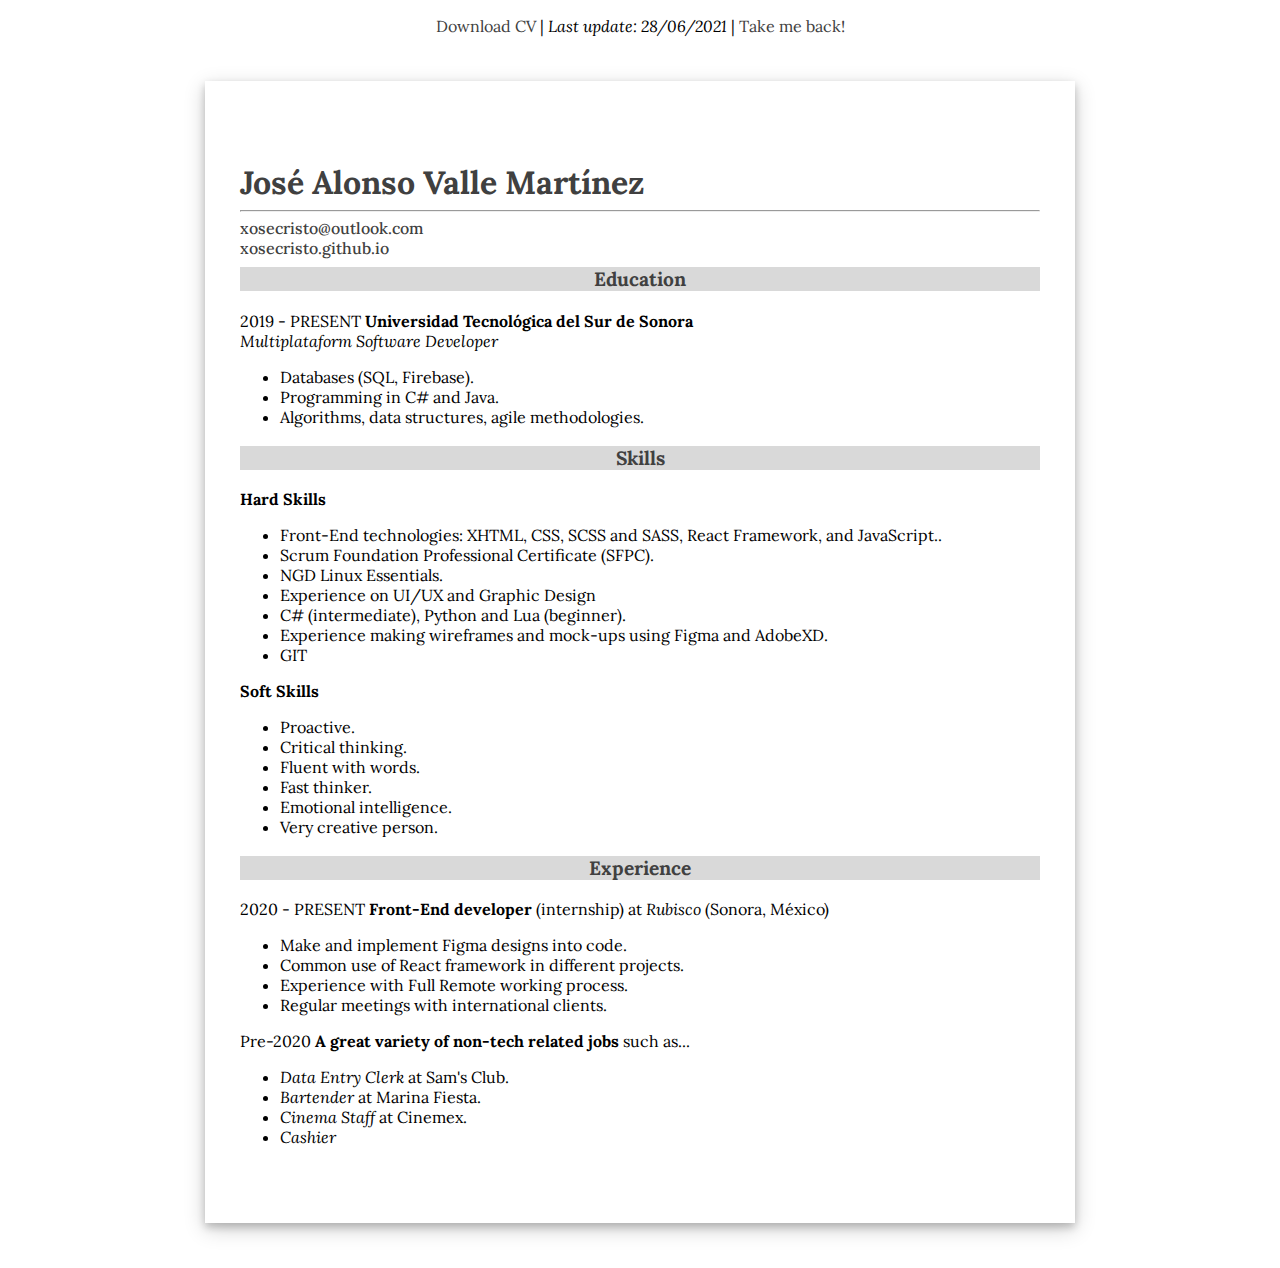
==== pages/CV.html @ be223082 "CV page added" ====
<!DOCTYPE html>

<head>
    <title>XS//CV</title>
    <!--------------------------------------------------------------------->
    <link href="https://fonts.googleapis.com/css?family=Lora:400,700" rel="stylesheet" type="text/css">
    <meta name="viewport" content="width=device-width, initial-scale=1.0">
    <link rel="stylesheet" href="/css/cv.css">
    <!--------------------------------------------------------------------->
</head>

<body>
    <section>
        <p style="text-align: center;">
            <a href="../files/CV062021_EN.pdf" target="_blank">Download CV</a> |
            <i>Last update: 28/06/2021</i> |
            <a href="/index.html">Take me back!</a>
        </p>
    </section>


    <script>
        const section = document.querySelector(/*'section'*/);
        const requestURL = '/json/cvData.json';
        const request = new XMLHttpRequest();
        request.open('GET', requestURL);

        request.responseType = 'json'; request.send();

        request.onload = function () {
            const datacv = request.response;
            showData(datacv);
        }
        function showData(jsonObj) {
            const myPara = document.createElement('h1');
            myPara.textContent = jsonObj['about'][0]['name'][0]['firstName'][0] + ' ' + jsonObj['about'][0]['name'][0]['firstName'][1];
            section.appendChild(myPara);
        }

    </script>

    <section id="CV">

        <h1>José Alonso Valle Martínez</h1>
        <hr style="margin: -15px auto;">
        <h4>
            <a href="mailto:xosecristo@outlook.com" title="Send me photos of you pets">
                xosecristo@outlook.com</a><br>
            <a href=" https://xosecristo.github.io/" title="you could click on 'take me back' and there's no diference">
                xosecristo.github.io</a><br>
        </h4>
        <!--
        <div id="about">
            <h3>About</h3>
            <p>
                Lorem ipsum dolor sit amet consectetur adipisicing elit. Repellendus et doloremque placeat porro unde
                dicta cum quibusdam, corrupti, vero amet reiciendis quia, tempora id officiis ipsum neque nostrum
                obcaecati assumenda, corrupti, vero amet reiciendis quia, tempora id officiis ipsum neque nostrum
                obcaecati assumenda.
            </p>
        </div>
        -->
        <div>
            <h3>Education</h3>
            <p>
                2019 - PRESENT <b>Universidad Tecnológica del Sur de Sonora</b> <br>
                <i>Multiplataform Software Developer</i>
            </p>
            <ul>
                <li>Databases (SQL, Firebase).</li>
                <li>Programming in C# and Java.</li>
                <li>Algorithms, data structures, agile methodologies.</li>
            </ul>

        </div>
        <div>
            <h3>Skills</h3>

            <p>
                <b>Hard Skills</b>
            <ul>
                <li>Front-End technologies: XHTML, CSS, SCSS and SASS, React Framework, and JavaScript..</li>
                <li>Scrum Foundation Professional Certificate (SFPC).</li>
                <li>NGD Linux Essentials.</li>
                <li>Experience on UI/UX and Graphic Design</li>
                <li>C# (intermediate), Python and Lua (beginner).</li>
                <li>Experience making wireframes and mock-ups using Figma and AdobeXD.</li>
                <li>GIT</li>
            </ul>
            </p>

            <p>
                <b>Soft Skills</b>
            <ul>
                <li>Proactive.</li>
                <li>Critical thinking.</li>
                <li>Fluent with words.</li>
                <li>Fast thinker.</li>
                <li>Emotional intelligence.</li>
                <li>Very creative person.</li>
            </ul>
            </p>

        </div>
        <div>
            <h3>Experience</h3>

            <p>
                2020 - PRESENT <b>Front-End developer</b> (internship) at
                <i>Rubisco</i> (Sonora, México)
            </p>

            <ul>
                <li>Make and implement Figma designs into code.</li>
                <li>Common use of React framework in different projects.</li>
                <li>Experience with Full Remote working process.</li>
                <li>Regular meetings with international clients.</li>
            </ul>

            <!---->

            <p>
                Pre-2020 <b>A great variety of non-tech related jobs</b> such as...
            </p>
            <ul>
                <li> <i>Data Entry Clerk</i> at Sam's Club.</li>
                <li> <i>Bartender</i> at Marina Fiesta.</li>
                <li> <i>Cinema Staff</i> at Cinemex.</li>
                <li> <i>Cashier</i></li>
            </ul>

        </div>

    </section>
</body>

</html>
---- css/cv.css ----
/* CV PAGE */
*{
    font-family: 'lora', serif;
}
#CV{
    margin: 5vh auto;
    padding: 60px 35px;
    width: 800px;
    box-shadow: 0 4px 8px 0 rgba(0, 0, 0, 0.2), 0 6px 20px 0 rgba(0, 0, 0, 0.19);
}
a{
    text-decoration: none;
    color:#404040;
}
h1{
    color:#404040;
}
h3{
    color:#404040;
    font-size: larger;
    text-align: center;
    background-color: #d9d9d9;
}
h4{
     font-weight:500;
     margin-bottom: -10px;
}
#about p{
    text-align: justify;
    justify-content: stretch;
}
p{
    text-align: left;
}
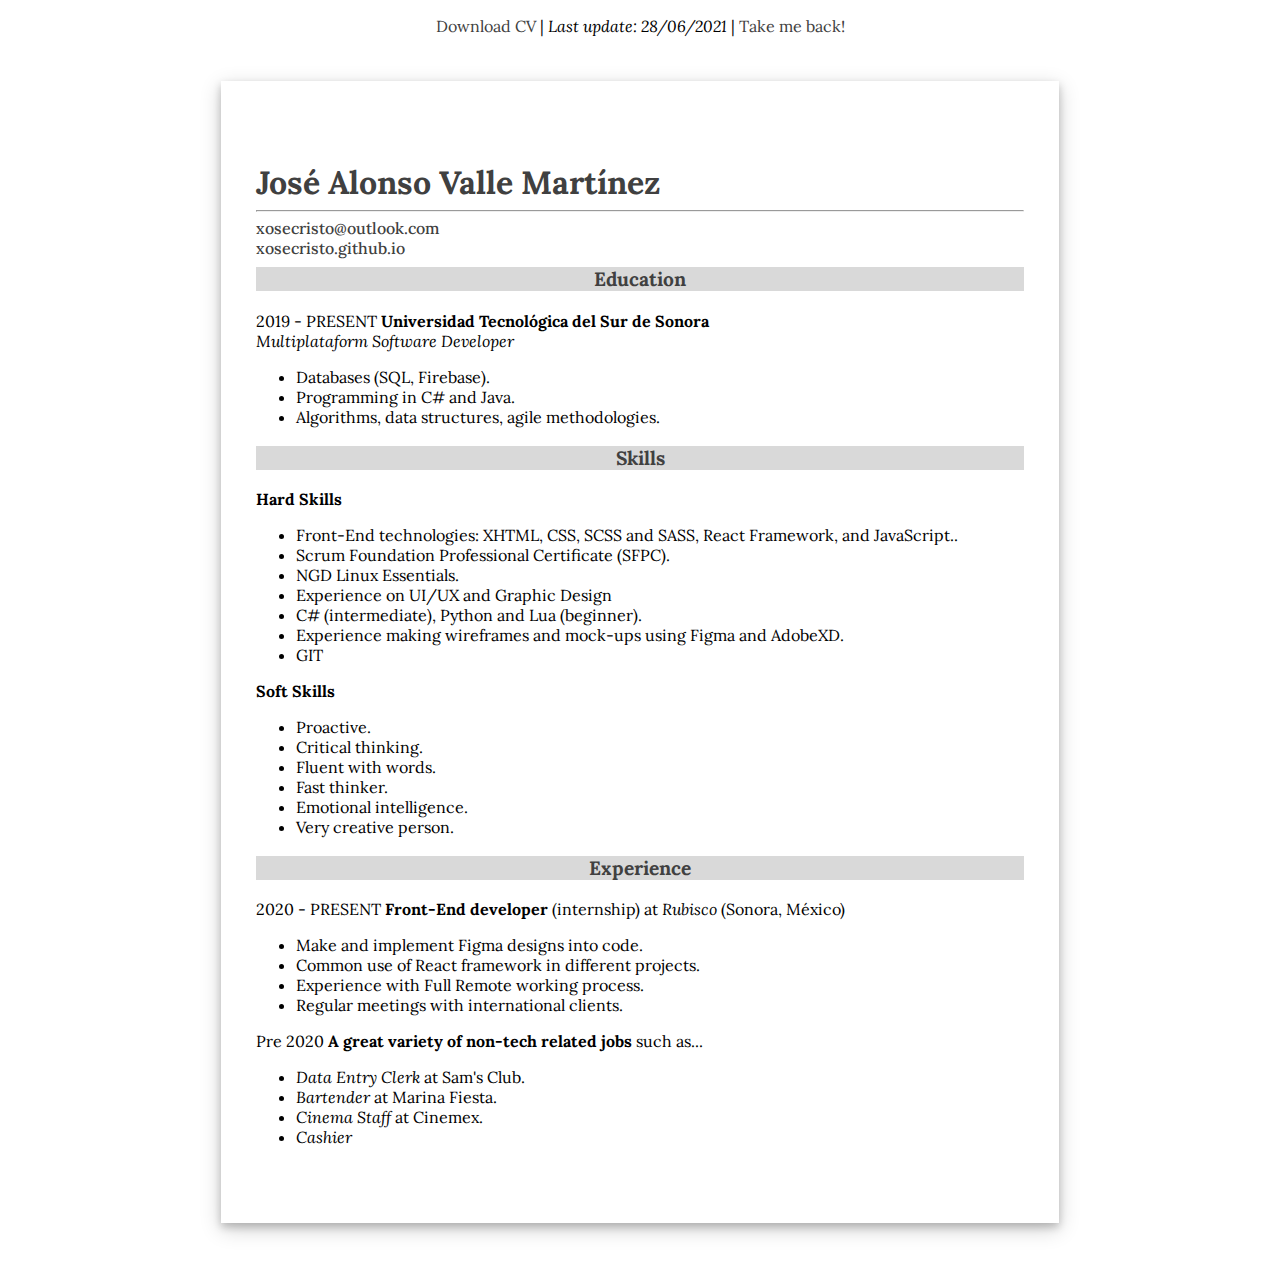
==== commit b3a1a36b: "Responsividad implementada a la pag. CV; agregado main.css" ====
--- a/pages/CV.html
+++ b/pages/CV.html
@@ -10,7 +10,7 @@
 </head>
 
 <body>
-    <section>
+    <section id="nav">
         <p style="text-align: center;">
             <a href="../files/CV062021_EN.pdf" target="_blank">Download CV</a> |
             <i>Last update: 28/06/2021</i> |
@@ -42,7 +42,7 @@
     <section id="CV">
 
         <h1>José Alonso Valle Martínez</h1>
-        <hr style="margin: -15px auto;">
+        <hr class="hiddeable" style="margin: -15px auto;">
         <h4>
             <a href="mailto:xosecristo@outlook.com" title="Send me photos of you pets">
                 xosecristo@outlook.com</a><br>
@@ -120,7 +120,7 @@
             <!---->
 
             <p>
-                Pre-2020 <b>A great variety of non-tech related jobs</b> such as...
+                Pre 2020 <b>A great variety of non-tech related jobs</b> such as...
             </p>
             <ul>
                 <li> <i>Data Entry Clerk</i> at Sam's Club.</li>
--- a/css/cv.css
+++ b/css/cv.css
@@ -5,8 +5,35 @@
 #CV{
     margin: 5vh auto;
     padding: 60px 35px;
-    width: 800px;
+    width: 60vw;
     box-shadow: 0 4px 8px 0 rgba(0, 0, 0, 0.2), 0 6px 20px 0 rgba(0, 0, 0, 0.19);
+}
+/*RESPONSIVENESS*/
+@media (max-width: 800px){
+    #CV{
+        width: 80vw;
+        font-size: 1rem;
+    }
+    #nav {
+        font-size: 0.9rem;
+    }
+}
+/*KaiOS*/
+@media (max-width:240px){
+    #CV{
+        width: 200px;
+        font-size: 0.6rem;
+        margin: 10px auto;
+        padding: 1vh 3.5vw;
+    }
+    #nav{
+        font-size: 0.5rem;
+        font-weight: 700;
+    }
+    .hiddeable{
+        visibility: hidden;
+        padding-bottom: 2px;
+    }
 }
 a{
     text-decoration: none;
@@ -31,4 +58,4 @@
 }
 p{
     text-align: left;
-}+}
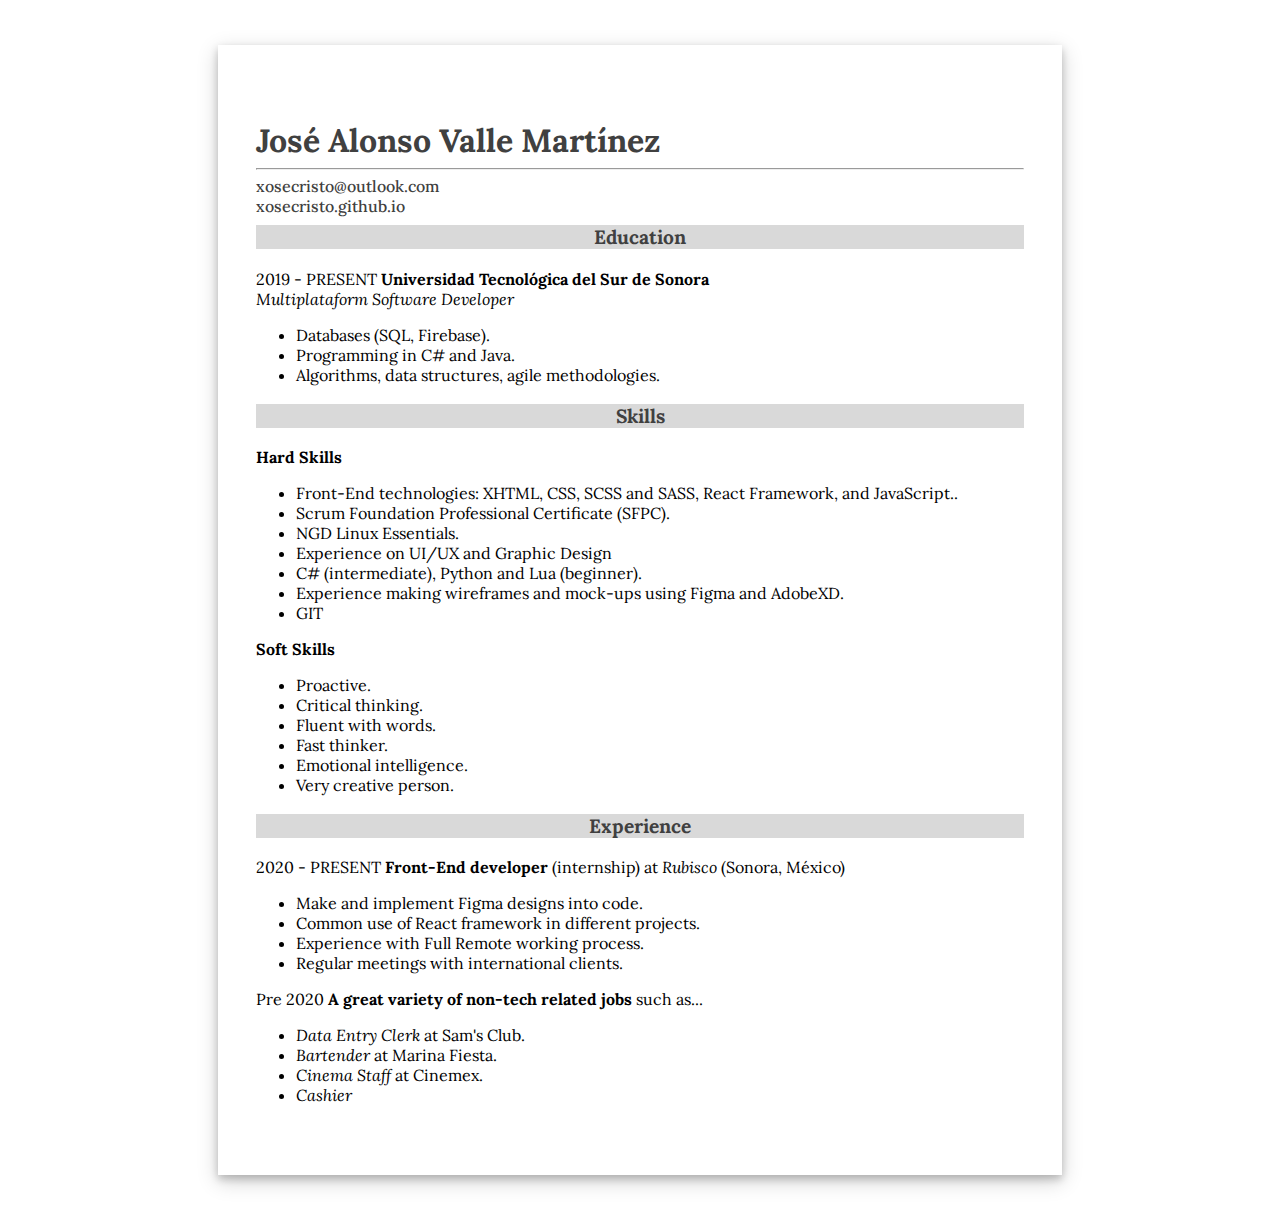
==== commit 63542ba9: "test" ====
--- a/pages/CV.html
+++ b/pages/CV.html
@@ -10,6 +10,8 @@
 </head>
 
 <body>
+    <!--
+        Not today, maybe later
     <section id="nav">
         <p style="text-align: center;">
             <a href="../files/CV062021_EN.pdf" target="_blank">Download CV</a> |
@@ -18,7 +20,7 @@
         </p>
     </section>
 
-
+    
     <script>
         const section = document.querySelector(/*'section'*/);
         const requestURL = '/json/cvData.json';
@@ -38,6 +40,7 @@
         }
 
     </script>
+    -->
 
     <section id="CV">
 
--- a/css/cv.css
+++ b/css/cv.css
@@ -3,28 +3,32 @@
     font-family: 'lora', serif;
 }
 #CV{
+    width: 60vw;
     margin: 5vh auto;
-    padding: 60px 35px;
-    width: 60vw;
+    padding: 6vh 3vw;
+    
     box-shadow: 0 4px 8px 0 rgba(0, 0, 0, 0.2), 0 6px 20px 0 rgba(0, 0, 0, 0.19);
 }
-/*RESPONSIVENESS*/
+/*Smartphone Vertical*/
 @media (max-width: 800px){
     #CV{
         width: 80vw;
+        margin: 3vh auto;
+        padding: 1vh 5vw;
         font-size: 1rem;
     }
     #nav {
         font-size: 0.9rem;
     }
 }
-/*KaiOS*/
+/*KaiOS Vertical*/
 @media (max-width:240px){
     #CV{
         width: 200px;
-        font-size: 0.6rem;
         margin: 10px auto;
         padding: 1vh 3.5vw;
+
+        font-size: 0.6rem;
     }
     #nav{
         font-size: 0.5rem;
